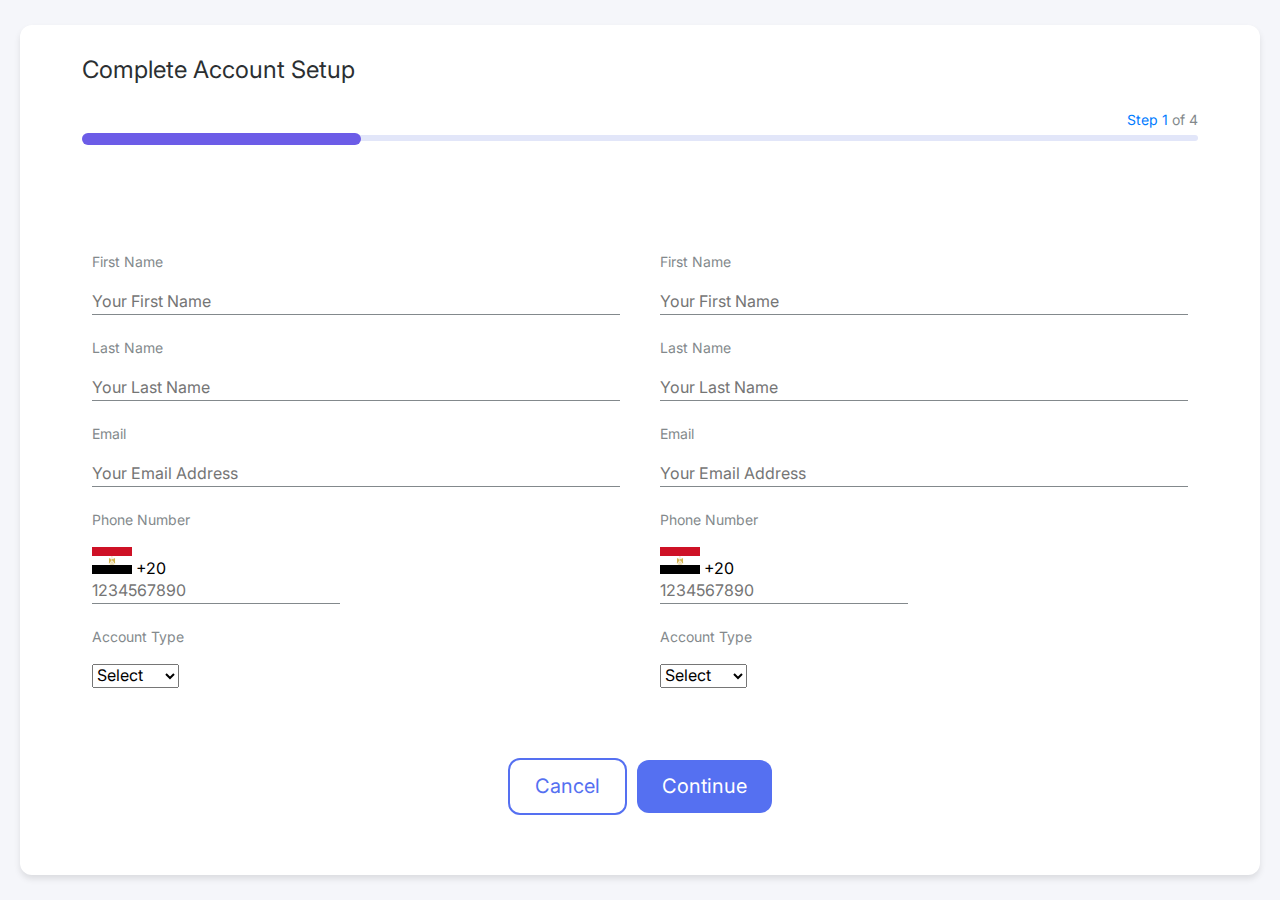
==== Form.html @ d04e0489 "Done Task-2 GDGS" ====
<!DOCTYPE html>
<html lang="en">
  <head>
    <meta charset="UTF-8" />
    <meta name="viewport" content="width=device-width, initial-scale=1.0" />
    <!-- css -->
    <link rel="stylesheet" href="Form.css" />
    <link rel="stylesheet" href="normalize.css" />
    <!-- Font -->
    <link rel="preconnect" href="https://fonts.googleapis.com" />
    <link rel="preconnect" href="https://fonts.gstatic.com" crossorigin />
    <link
      href="https://fonts.googleapis.com/css2?family=Inter:ital,opsz,wght@0,14..32,100..900;1,14..32,100..900&display=swap"
      rel="stylesheet" />
    <!-- Favicon -->
    <link rel="icon" href="pe.icon" />
    <title>Form</title>
  </head>
  <body>
    <section class="form-section">
      <div class="container">
        <!--Heading-->
        <div class="heading">
          <h2>Complete Account Setup</h2>
          <div class="progress">
            <p><span>Step 1 </span>of 4</p>
          </div>
        </div>
        <!--  -->
        <form action="#">
          <div class="row">
            <div class="left col">
              <!--  -->
              <div class="form-group">
                <label for="firstName1">First Name</label>
                <input
                  type="text"
                  id="firstName1"
                  placeholder="Your First Name" />
              </div>
              <!--  -->
              <div class="form-group">
                <label for="lastName1">Last Name</label>
                <input
                  type="text"
                  id="lastName1"
                  placeholder="Your Last Name" />
              </div>
              <!--  -->
              <div class="form-group">
                <label for="email1">Email</label>
                <input
                  type="email"
                  id="email1"
                  placeholder="Your Email Address" />
              </div>
              <!--  -->
              <div class="form-group">
                <label for="phone1">Phone Number</label>
                <div class="phone-input">
                  <div class="country-select">
                    <div class="selected-country">
                      <img src="imge/eg.png" alt="Egypt" class="flag-img" />
                      <span class="code">+20</span>
                    </div>
                  </div>
                  <input type="tel" id="phone1" placeholder="1234567890" />
                </div>
              </div>
              <!--  -->
              <div class="form-group">
                <label for="accountType1">Account Type</label>
                <div class="select-wrapper">
                  <select id="accountType1">
                    <option value="" disabled selected>Select</option>
                    <option value="personal">Personal</option>
                    <option value="business">Business</option>
                  </select>
                </div>
              </div>
            </div>
            <!--  -->
            <div class="right col">
              <!--  -->
              <div class="form-group">
                <label for="firstName1">First Name</label>
                <input
                  type="text"
                  id="firstName1"
                  placeholder="Your First Name" />
              </div>
              <!--  -->
              <div class="form-group">
                <label for="lastName1">Last Name</label>
                <input
                  type="text"
                  id="lastName1"
                  placeholder="Your Last Name" />
              </div>
              <!--  -->
              <div class="form-group">
                <label for="email1">Email</label>
                <input
                  type="email"
                  id="email1"
                  placeholder="Your Email Address" />
              </div>
              <!--  -->
              <div class="form-group">
                <label for="phone1">Phone Number</label>
                <div class="phone-input">
                  <div class="country-select">
                    <div class="selected-country">
                      <img src="imge/eg.png" alt="Egypt" class="flag-img" />
                      <span class="code">+20</span>
                    </div>
                  </div>
                  <input type="tel" id="phone1" placeholder="1234567890" />
                </div>
              </div>
              <!--  -->
              <div class="form-group">
                <label for="accountType1">Account Type</label>
                <div class="select-wrapper">
                  <select id="accountType1">
                    <option value="" disabled selected>Select</option>
                    <option value="personal">Personal</option>
                    <option value="business">Business</option>
                  </select>
                </div>
              </div>
            </div>
          </div>
          <!--  -->
          <div class="button-group">
            <button type="button" class="cancel">Cancel</button>
            <button type="submit" class="continue">Continue</button>
          </div>
        </form>
        <!--  -->
      </div>
    </section>
  </body>
</html>
---- Form.css ----
* {
  margin: 0;
  padding: 0;
  box-sizing: border-box;
}
::-webkit-scrollbar {
  width: 10px;
  height: 10px;
}

::-webkit-scrollbar-thumb {
  background-color: #007bff;
  border-radius: 10px;
  box-shadow: inset 0 0 6px rgba(0, 0, 0, 0.3);
}

::-webkit-scrollbar-thumb:hover {
  background-color: #0056b3;
}

::-webkit-scrollbar-track {
  background-color: #f1f1f1;
  border-radius: 10px;
  box-shadow: inset 0 0 6px rgba(0, 0, 0, 0.3);
}
body {
  font-family: "Inter", serif;
  background-color: #f5f6fa;
}
/* Form Section Styles */
.form-section {
  min-height: 100vh;
  display: flex;
  align-items: center;
  justify-content: center;
  background-color: #f5f6fa;
  padding: 20px;
}

.container {
  background: white;
  border-radius: 12px;
  padding: 0 32px;
  box-shadow: 0 4px 6px rgba(0, 0, 0, 0.1);
  width: 100%;
  margin: 0 auto;
}

.heading {
  margin-bottom: 20px;
  padding: 30px;
  display: flex;
  flex-flow: column wrap;
  gap: 50px;
  margin-bottom: 30px;
}

.heading h2 {
  font-size: 24px;
  color: rgba(43, 47, 50, 1);
  font-weight: 400;
  line-height: 30px;
}

.heading .progress {
  position: relative;
  height: 6px;
  background: rgba(226, 230, 249, 1);
  border-radius: 20px;
  margin-bottom: 8px;
}
.heading .progress::after {
  content: "";
  position: absolute;
  top: -2.5px;
  left: 0;
  height: 12px;
  width: 25%;
  background: #6c5ce7;
  border-radius: 20px;
}

.heading .progress p {
  display: block;
  position: absolute;
  top: -30px;
  right: 0;
  font-size: 14px;
  color: rgba(131, 137, 140, 1);
  font-weight: 400;
  line-height: 30px;
  cursor: pointer;
}
.heading .progress p span {
  color: #007bff;
}
/*  */
/* Form Styles */
form {
  padding: 30px;
  margin: 10px auto;
}
form .row {
  display: flex;
  flex-flow: row wrap;
  gap: 20px;
}
form .row .col {
  flex: 1;
  padding: 10px;
}
form .row .form-group {
  display: flex;
  flex-flow: column wrap;
  gap: 10px;
  margin-bottom: 20px;
}
form .row .form-group label {
  font-size: 14px;
  color: rgba(131, 137, 140, 1);
  font-weight: 400;
  line-height: 25px;
}
form .row .form-group input {
  font-size: 16px;
  color: rgba(43, 47, 50, 1);
  font-weight: 400;
  line-height: 25px;
  border: none;
  border-bottom: 1px solid rgba(131, 137, 140, 1);
  outline: none;
}

label {
  font-size: 14px;
  color: #333;
  margin-bottom: 5px;
}

/*  */
/* Button Group Styles */
form .button-group {
  display: flex;
  align-items: center;
  justify-content: center;
  gap: 10px;
  margin-top: 20px;
  padding: 20px;
}
form .button-group button {
  padding: 14px 25px;
  border-radius: 12px;
  cursor: pointer;
  font-size: 20px;
  font-weight: 400;
  line-height: 25px;
  transition: all 0.1s ease-in-out;
}
form .button-group .cancel {
  border: 2px solid rgba(85, 112, 241, 1);
  color: rgba(85, 112, 241, 1);
  background: white;
}
form .button-group .continue {
  border: none;
  color: white;
  background: rgba(85, 112, 241, 1);
}
form .button-group .continue:hover {
  background: #6c5ce7;
}
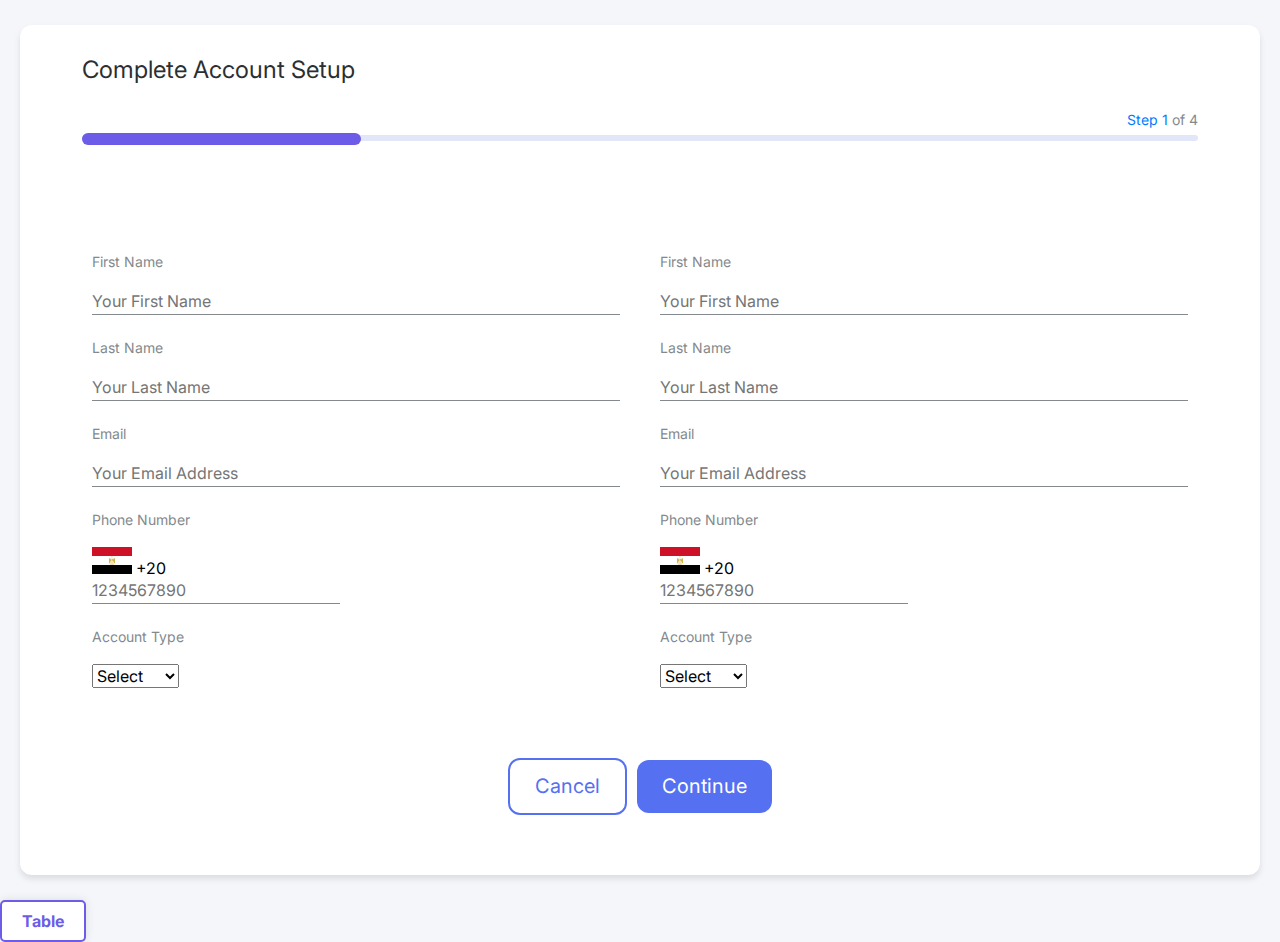
==== commit 0aa0b4d5: "Fix the connection" ====
--- a/Form.html
+++ b/Form.html
@@ -140,5 +140,6 @@
         <!--  -->
       </div>
     </section>
+    <a href="index.html" target="_blank" class="table">Table</a>
   </body>
 </html>
--- a/Form.css
+++ b/Form.css
@@ -169,3 +169,22 @@
 form .button-group .continue:hover {
   background: #6c5ce7;
 }
+/*  */
+.table {
+  text-decoration: none;
+  color: #6c5ce7;
+  font-weight: bold;
+  transition: color 0.3s ease-in-out;
+  padding: 10px 20px;
+  background-color: #fff;
+  border: 2px solid #6c5ce7;
+  border-radius: 5px;
+  display: inline-block;
+  box-shadow: 0 0 10px rgba(0, 0, 0, 0.1);
+}
+
+.table:hover {
+  color: #fff;
+  background-color: #6c5ce7;
+  box-shadow: 0 0 10px rgba(0, 0, 0, 0.3);
+}
